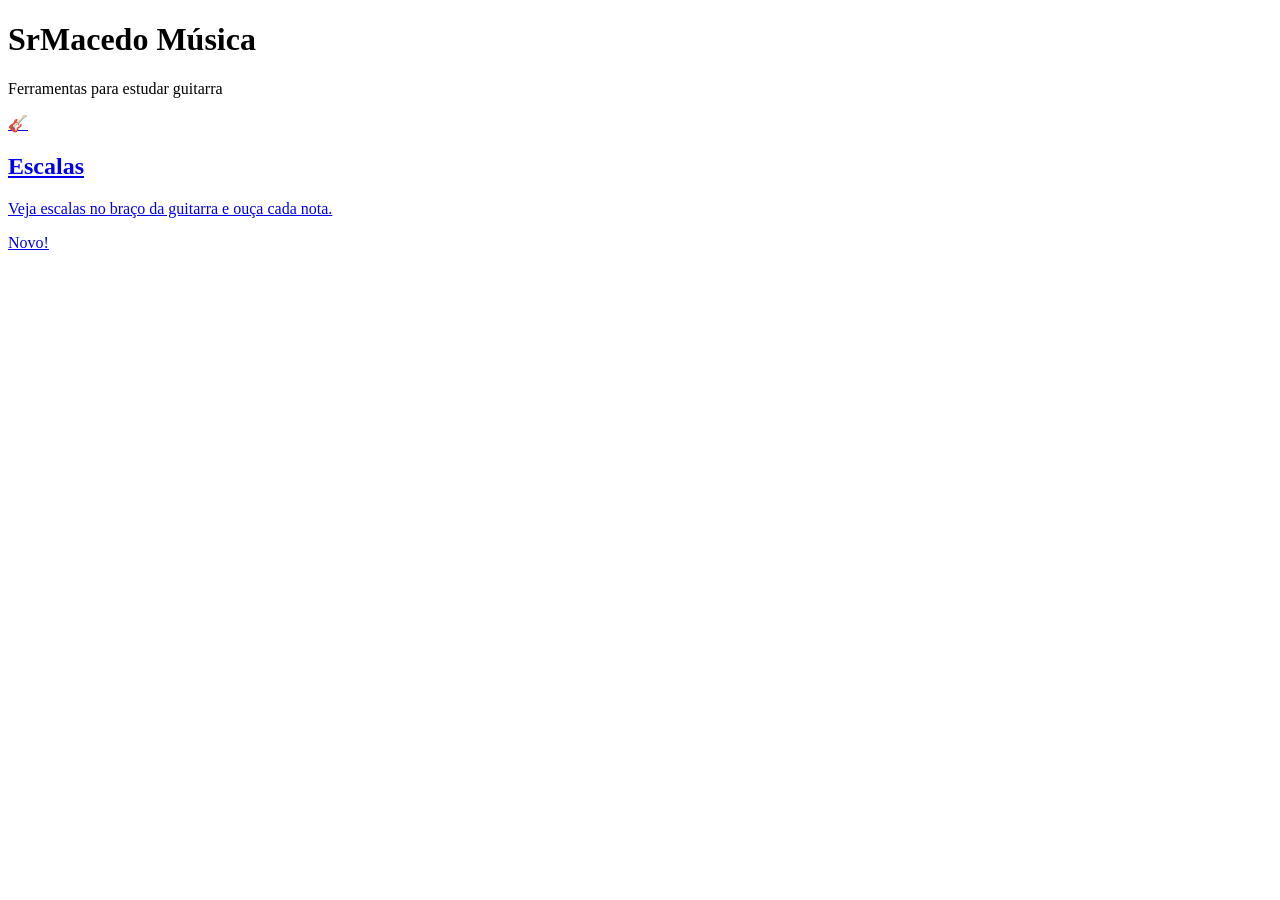
==== static/index.html @ 9b60bf68 "visualizador de escalas para guitarra Projeto separado do puzzles.srmacedo.com, com a mesma estrutur" ====
<!DOCTYPE html>
<html lang="pt-br">
  <head>
    <meta charset="UTF-8">
    <meta name="viewport" content="width=device-width, initial-scale=1.0">
    <meta name="theme-color" content="#6366f1">
    <title>SrMacedo Música</title>
    <meta name="description" content="Ferramentas para estudar guitarra: escalas no braço, com som.">
    <link rel="stylesheet" href="/css/application.css?v=1aebe6b0">
    <link rel="manifest" href="/manifest.json">
    <link rel="icon" href="/images/icon.png">
  </head>
  <body>

    <header>
      <h1>SrMacedo Música</h1>
      <p>Ferramentas para estudar guitarra</p>
    </header>

    <main class="grid-container">
      <a href="/escalas" class="card">
        <div class="card-icon">🎸</div>
        <h2>Escalas</h2>
        <p>Veja escalas no braço da guitarra e ouça cada nota.</p>
        <span class="badge">Novo!</span>
      </a>
    </main>

    <script>
    if ("serviceWorker" in navigator) {
      navigator.serviceWorker.register("/sw.js")
        .then(() => console.log("Service Worker Ativo!"))
        .catch(err => console.log("Erro no SW:", err));
    }
    </script>

  </body>
</html>
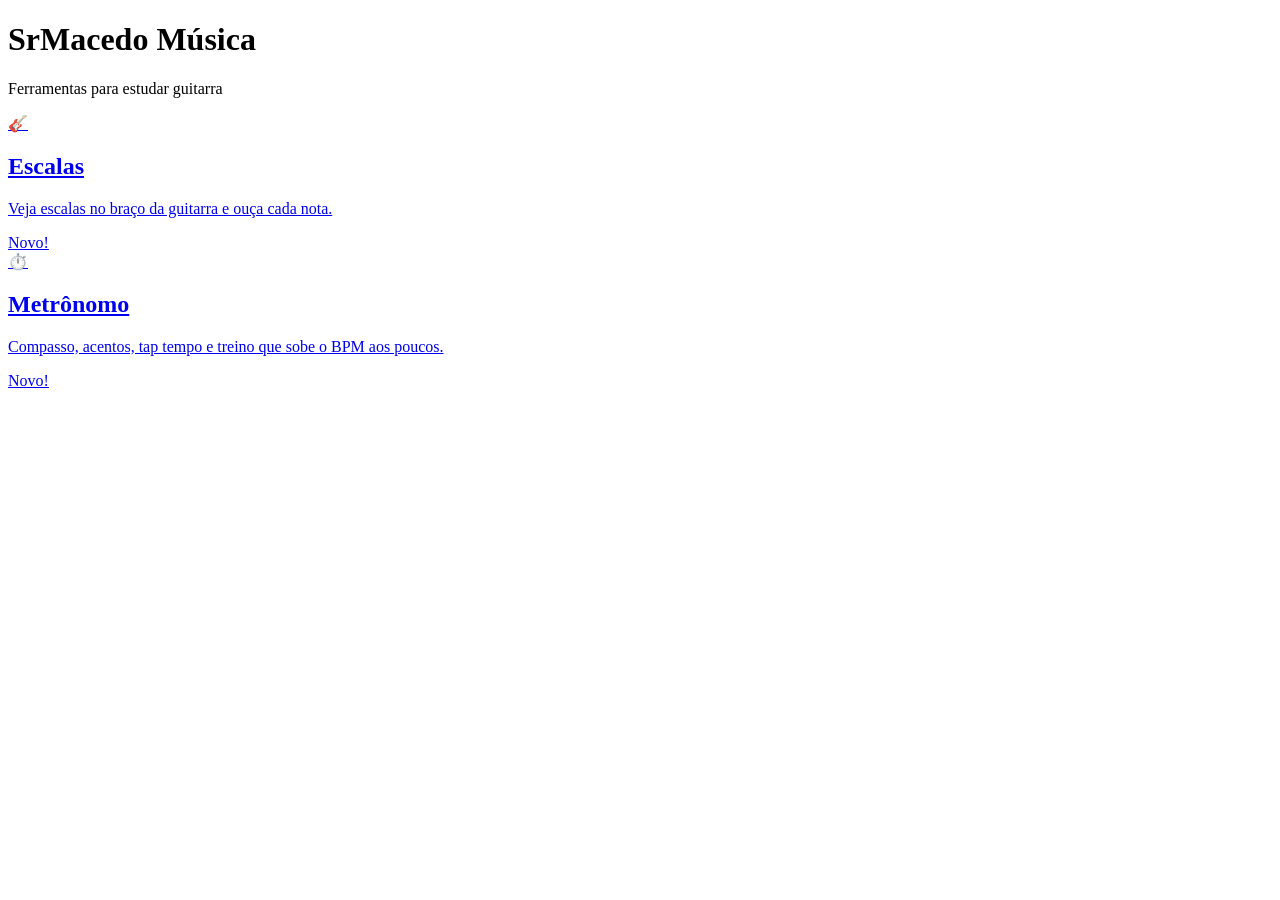
==== commit 319731d9: "add metrônomo com tap tempo e treino de velocidade - BPM de 30 a 260 (botões com repetição, slider, " ====
--- a/static/index.html
+++ b/static/index.html
@@ -24,6 +24,13 @@
         <p>Veja escalas no braço da guitarra e ouça cada nota.</p>
         <span class="badge">Novo!</span>
       </a>
+
+      <a href="/metronomo" class="card">
+        <div class="card-icon">⏱️</div>
+        <h2>Metrônomo</h2>
+        <p>Compasso, acentos, tap tempo e treino que sobe o BPM aos poucos.</p>
+        <span class="badge">Novo!</span>
+      </a>
     </main>
 
     <script>
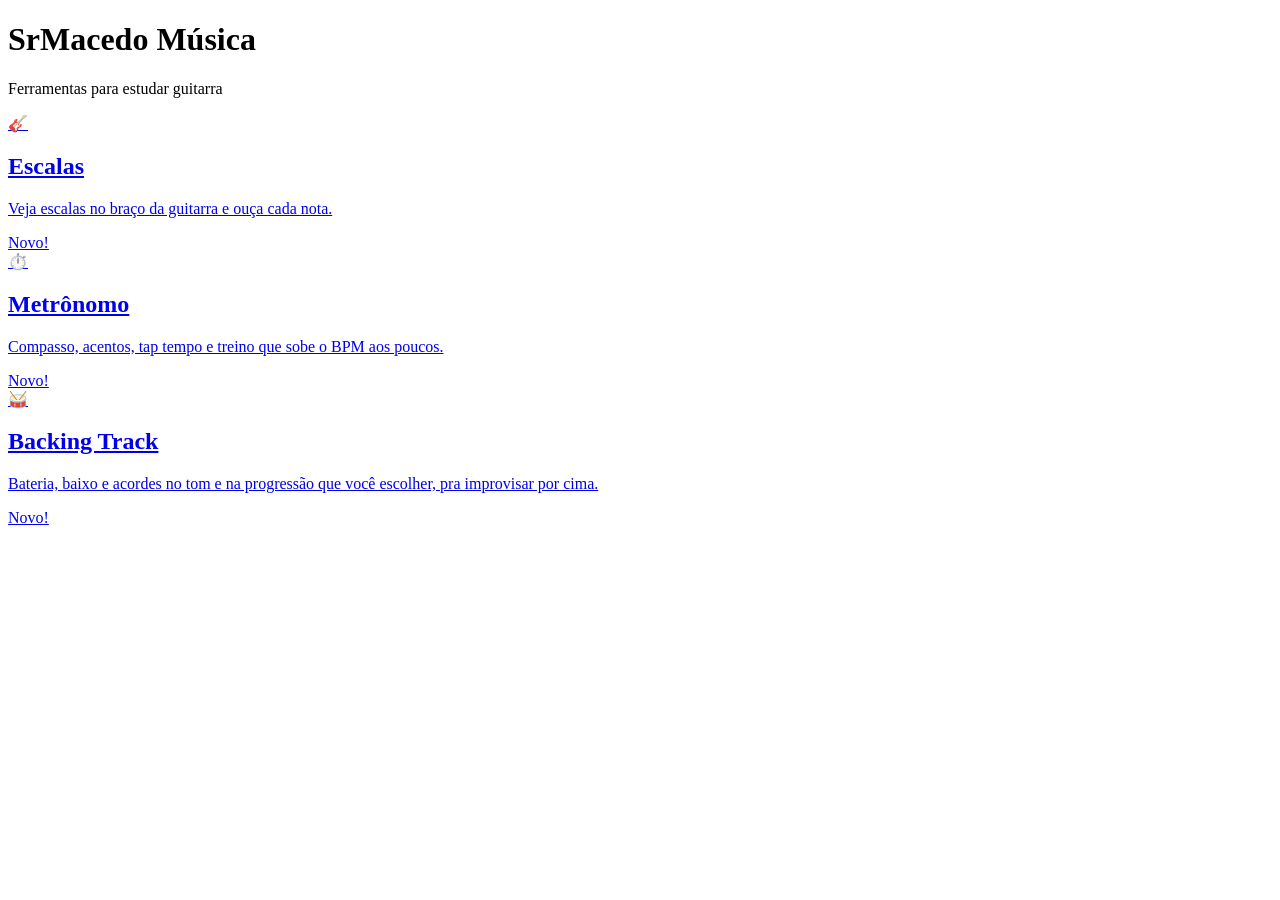
==== commit 957b3bd1: "add backing track com tom, progressão, estilo e mixer - 12 tons em maior ou menor, 13 progressões (p" ====
--- a/static/index.html
+++ b/static/index.html
@@ -31,6 +31,13 @@
         <p>Compasso, acentos, tap tempo e treino que sobe o BPM aos poucos.</p>
         <span class="badge">Novo!</span>
       </a>
+
+      <a href="/backing-track" class="card">
+        <div class="card-icon">🥁</div>
+        <h2>Backing Track</h2>
+        <p>Bateria, baixo e acordes no tom e na progressão que você escolher, pra improvisar por cima.</p>
+        <span class="badge">Novo!</span>
+      </a>
     </main>
 
     <script>
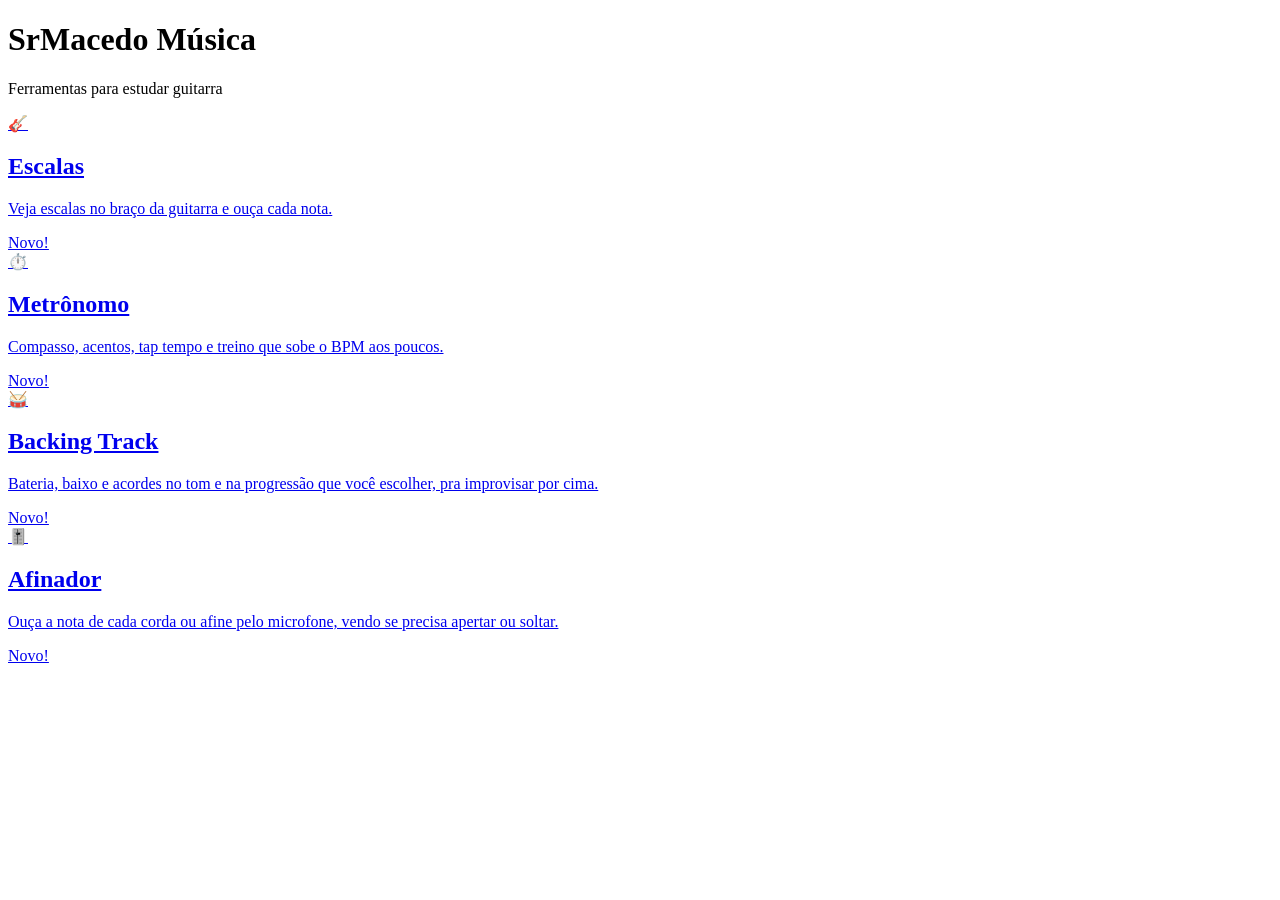
==== commit d926813a: "add afinador com nota de referência e leitura pelo microfone Dois modos: toca a nota de cada corda (" ====
--- a/static/index.html
+++ b/static/index.html
@@ -38,6 +38,12 @@
         <p>Bateria, baixo e acordes no tom e na progressão que você escolher, pra improvisar por cima.</p>
         <span class="badge">Novo!</span>
       </a>
+      <a href="/afinador" class="card">
+        <div class="card-icon">🎚️</div>
+        <h2>Afinador</h2>
+        <p>Ouça a nota de cada corda ou afine pelo microfone, vendo se precisa apertar ou soltar.</p>
+        <span class="badge">Novo!</span>
+      </a>
     </main>
 
     <script>
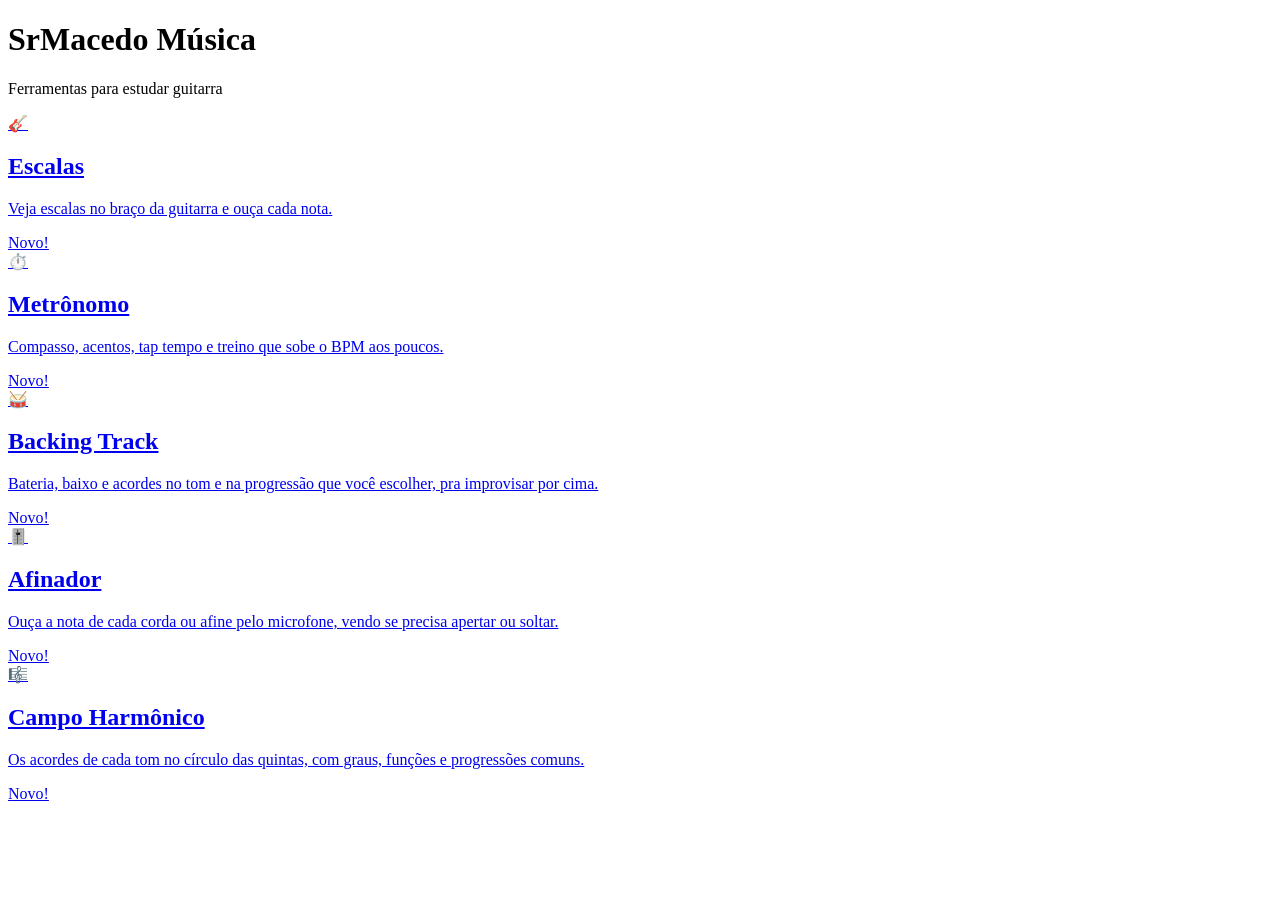
==== commit c42f2c53: "add campo harmônico com círculo das quintas Círculo das quintas para escolher o tom, os 7 acordes do" ====
--- a/static/index.html
+++ b/static/index.html
@@ -44,6 +44,12 @@
         <p>Ouça a nota de cada corda ou afine pelo microfone, vendo se precisa apertar ou soltar.</p>
         <span class="badge">Novo!</span>
       </a>
+      <a href="/campo-harmonico" class="card">
+        <div class="card-icon">🎼</div>
+        <h2>Campo Harmônico</h2>
+        <p>Os acordes de cada tom no círculo das quintas, com graus, funções e progressões comuns.</p>
+        <span class="badge">Novo!</span>
+      </a>
     </main>
 
     <script>
